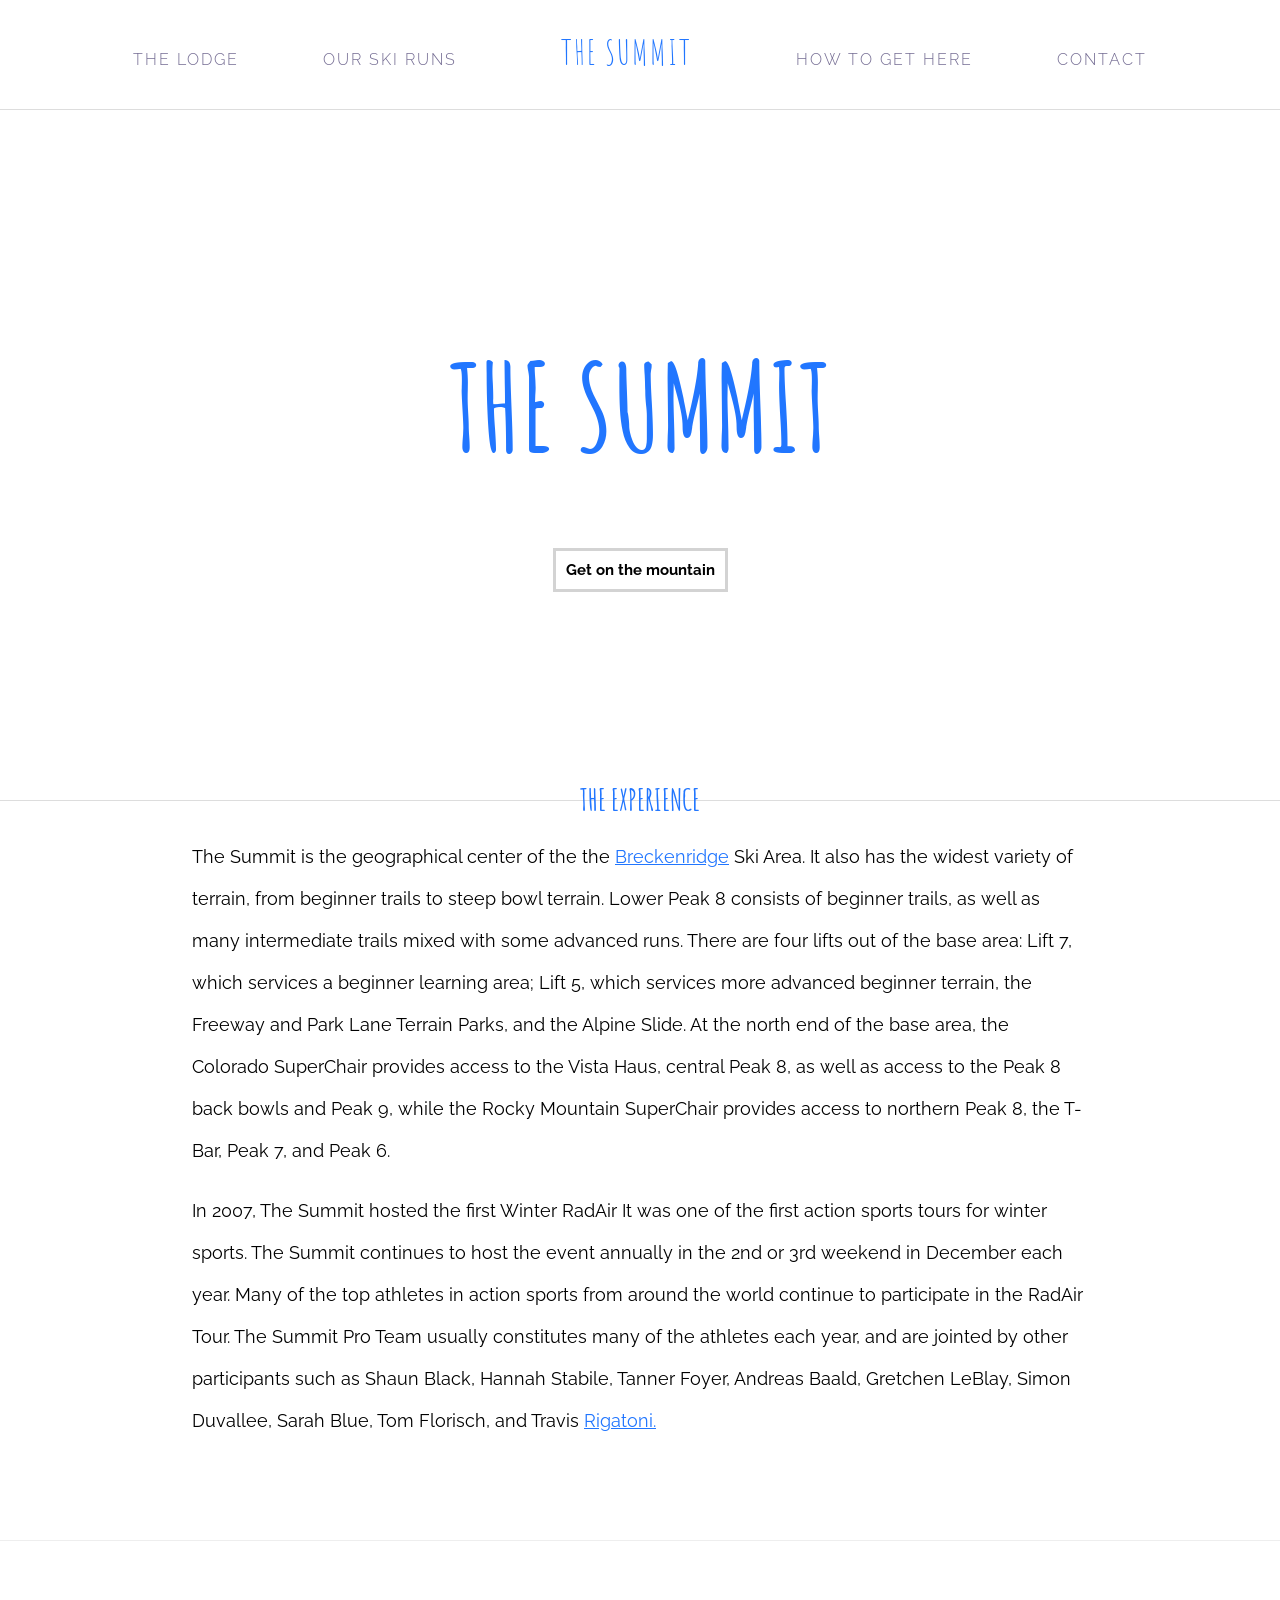
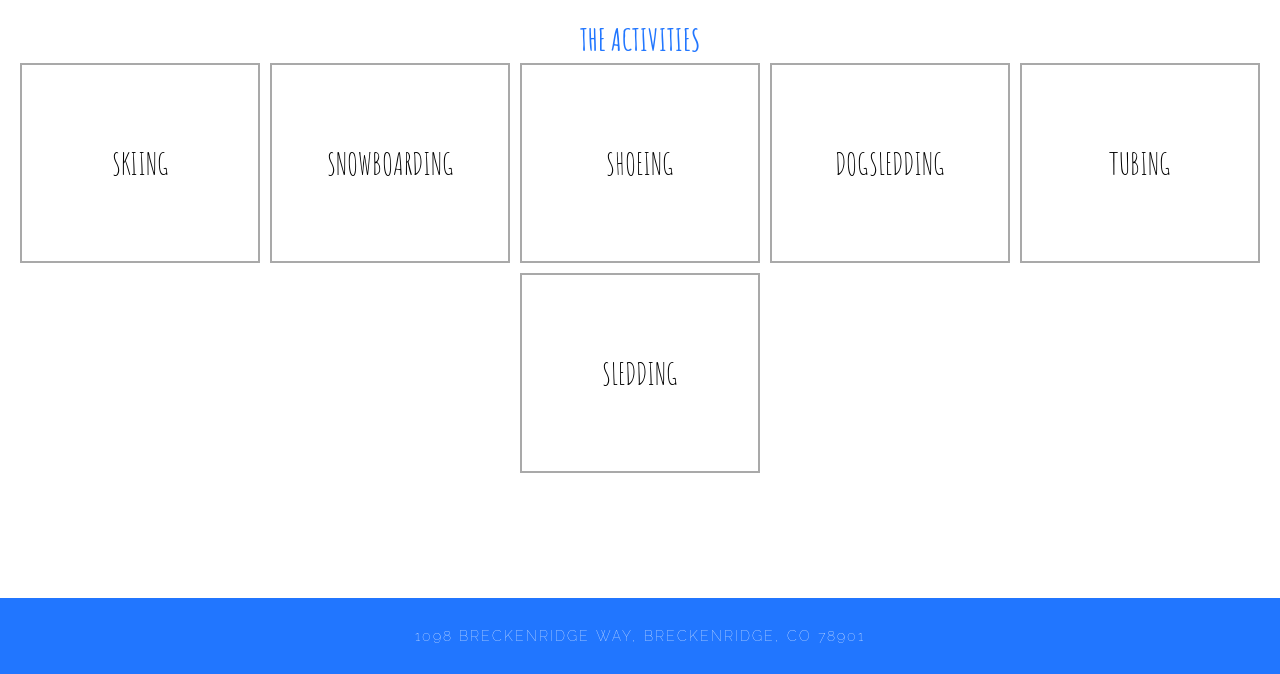
==== index.html @ 74fc0a3c "Rename 2-The_summit.html to index.html" ====
<!DOCTYPE html>
<html>
  <head>
    <title>Experience the Summit at Breckenridge!</title>
    <link href="https://fonts.googleapis.com/css?family=Amatic+SC|Raleway:100,200,300,400,500,600,700,800,900" rel="stylesheet">
    <link rel="stylesheet" type="text/css" href="2-The_summit_1.css">
    <link rel="stylesheet" type="text/css" href="2-The_summit_2.css">
  </head>
<body>
  <div class="navigation">
    <ul>
      <a class="nav-link">The Lodge</a>
      <a class="nav-link">Our Ski Runs</a>
      <a class="nav-link logo">The Summit</a>
      <a class="nav-link">How to Get Here</a>
      <a class="nav-link">Contact</a>
    </ul>
  </div>

  <div class="banner">
    <div class="banner-text">
      <h1>Experience</h1>
      <h2>The Summit</h2>
      <a href="#" class="btn">Get on the mountain</a>
    </div>
  </div>

  <div class="content">
    <h2>The Experience</h2>
    <div class="description">
      <p>The Summit is the geographical center of the the <a href="http://www.gobreck.com/">Breckenridge</a> Ski Area. It also has the widest variety of terrain, from beginner trails to steep bowl terrain. Lower Peak 8 consists of beginner trails, as well as many intermediate trails mixed with some advanced runs. There are four lifts out of the base area: Lift 7, which services a beginner learning area; Lift 5, which services more advanced beginner terrain, the Freeway and Park Lane Terrain Parks, and the Alpine Slide. At the north end of the base area, the Colorado SuperChair provides access to the Vista Haus, central Peak 8, as well as access to the Peak 8 back bowls and Peak 9, while the Rocky Mountain SuperChair provides access to northern Peak 8, the T-Bar, Peak 7, and Peak 6.</p>
      <p>In 2007, The Summit hosted the first Winter RadAir It was one of the first action sports tours for winter sports. The Summit continues to host the event annually in the 2nd or 3rd weekend in December each year. Many of the top athletes in action sports from around the world continue to participate in the RadAir Tour. The Summit Pro Team usually constitutes many of the athletes each year, and are jointed by other participants such as Shaun Black, Hannah Stabile, Tanner Foyer, Andreas Baald, Gretchen LeBlay, Simon Duvallee, Sarah Blue, Tom Florisch, and Travis <a href="https://www.google.com/search?q=rigatoni&rlz=1C5CHFA_enUS751US751&source=lnms&tbm=isch&sa=X&ved=0ahUKEwj5qu257ZvYAhVp3IMKHfkHDyUQ_AUICigB&biw=948&bih=1103">Rigatoni.</a></p>
    </div>
  </div>

  <div class="activities-panel">
    <h2>The Activities</h2>
    <a class="activity">
      Skiing
    </a>
    <a class="activity">
      Snowboarding
    </a>
    <a class="activity">
      Shoeing
    </a>
    <a class="activity">
      Dogsledding
    </a>
    <a class="activity">
      Tubing
    </a>
    <a class="activity">
      Sledding
    </a>
  </div>

  <div class="footer">
    <h2>1098 Breckenridge Way, Breckenridge, CO 78901</h2>
  </div>

  </body>
</html>
---- 2-The_summit_1.css ----
body{
    background-color: #ffffff;
    margin: 0px;
    padding:0px;
  }
  .navigation{
    box-sizing: border-box;
    background-color: #ffffff;
    border-bottom: 1px solid #dddddd;
    left: 0px;
    overflow-y: auto;
    padding:30px;
    position: fixed;
    text-align: center;
    top: 0px;
    width: 100%;
    z-index: 999;
  }
  ul{
    margin: 0px;
    padding: 0px;
  }
  .navigation a{
    color: #736B92;
    display: inline-block;
    font-family: 'Raleway', sans-serif;
    font-size: 16px;
    font-weight: 300;
    letter-spacing: 2px;
    padding: 10px 40px;
    text-transform: uppercase;
  }
  a.logo{
    color: #2176FF;
    font-family: 'Amatic SC',sans-serif;
    font-size: 34px;
    padding: 0px 60px;
    text-align: center;
    text-transform: uppercase;
  }
  .banner{
    background-image: url("https://images.unsplash.com/photo-1418290232843-5d7a0bd93f7d?dpr=1&auto=format&crop=entropy&fit=crop&w=1500&h=1001&q=80&cs=tinysrgb");
    background-position: center top;
    background-size: cover;
    border-bottom: 1px solid #dddddd;
    height: 700px;
    position: relative;
    text-align: center;
    top: 100px;
    width: 100%;
  }
  .banner-text{
    position: relative;
    top: 200px;
  }
  h1{
    color: #ffffff;
    font-family: 'Raleway',sans-serif;
    font-size: 60px;
    font-weight: 100;
    letter-spacing: 2px;
    margin: 0px;
    text-align: center;
    text-transform: uppercase;
  }
  h2{
    color: #2176FF;
    font-family: 'Amatic SC',sans-serif;
    font-size: 30px;
    margin: 0px;
    text-align: center;
    text-transform: uppercase;
  }
  .banner h2{
    font-size: 120px;
    margin: -40px 0px 80px 0px;
  }
  .content{
    background-image: url('https://content.codecademy.com/courses/learn-links-and-buttons/project/mountain1.jpg');
    background-position: center top;
    background-size: cover;
    border-bottom: 1px solid #eeeeee;
    margin: 0 auto;
    overflow-y: auto;
    padding: 80px 0px;
    position: relative;
    text-align: center;
  }
  p{
    color: #000000;
    font-family: 'Raleway',sans-serif;
    font-size: 18px;
    line-height: 42px;
    text-align: left;
  }
  .description{
    display: inline-block;
    width: 70%;
  }
  .activities-panel{
    margin-bottom: 40px;
    padding: 80px 0px;
    text-align: center;
    display: flex;
    align-items: flex-start;
    flex-wrap: wrap;
    justify-content: center;
  }
  .activities-panel h2 {
    width: 100%;
  }
  .activity{
    background-color: #2176FF;
    box-sizing: border-box;
    width: 240px;
    height: 200px;
    display: flex;
    align-items: center;
    justify-content: center;
    color: #fff;
    font-family: 'Amatic SC',sans-serif;
    font-size: 30px;
    text-align: center;
    text-transform: uppercase;
    margin: 5px;
  }
  .footer{
    background-color: #2176FF;
    padding: 30px;
    text-align: center;
  }
  .footer h2{
    color: #ffffff;
    font-family: 'Raleway',sans-serif;
    font-size: 14px;
    font-weight: 100;
    letter-spacing: 2px;
  }
  
  a {
    cursor: default;
    text-decoration-line: none;
  }
---- 2-The_summit_2.css ----
a {
    color: #2176FF;
    text-decoration: underline;
    cursor: pointer;
  }
  
  a:hover {
    color: #000000;
    text-decoration: none;
    border: solid 2px darkgrey;
    background-color: #ffffff;
    border-radius: 3px;
    box-shadow: 5px 5px grey;
  }
  
  .nav-link {
    text-decoration: none;
  }
  
  .nav-link:hover {
    color: lightblue;
    font-weight: bold;
  }
  
  .btn {
    border: solid 3px lightgray;
    text-decoration: none;
    font-family: 'Raleway', sans-serif;
    color: #000000;
    font-weight: bold;
    font-size: 15px;
    padding: 10px;
    background-color: white;
  }
  
  .btn:hover {
    background-color: blue;
    color: white;
    border: solid 3px lightgray;
    border-radius: 3px;
    box-shadow: 0px 0px;
  }
  
  .btn:active {
    margin-bottom: 10px;
    margin-left: 10px;
    background-color: darkblue;
      box-shadow: 2px 2px;
  }
  
  .activity {
    color: black;
    text-decoration: none;
    border: solid 2px darkgrey;
    background-color: #ffffff;
  }
  
  .activity:hover {
    border: solid 3px black;
    border-radius: 5px;
    box-shadow: 8px 8px grey;
  }
  
  .activity:active {
    border: solid 3px blue;
    border-radius: 5px;
    box-shadow: 5px 5px grey;
    font-weight: bold;
    color: black;
  }
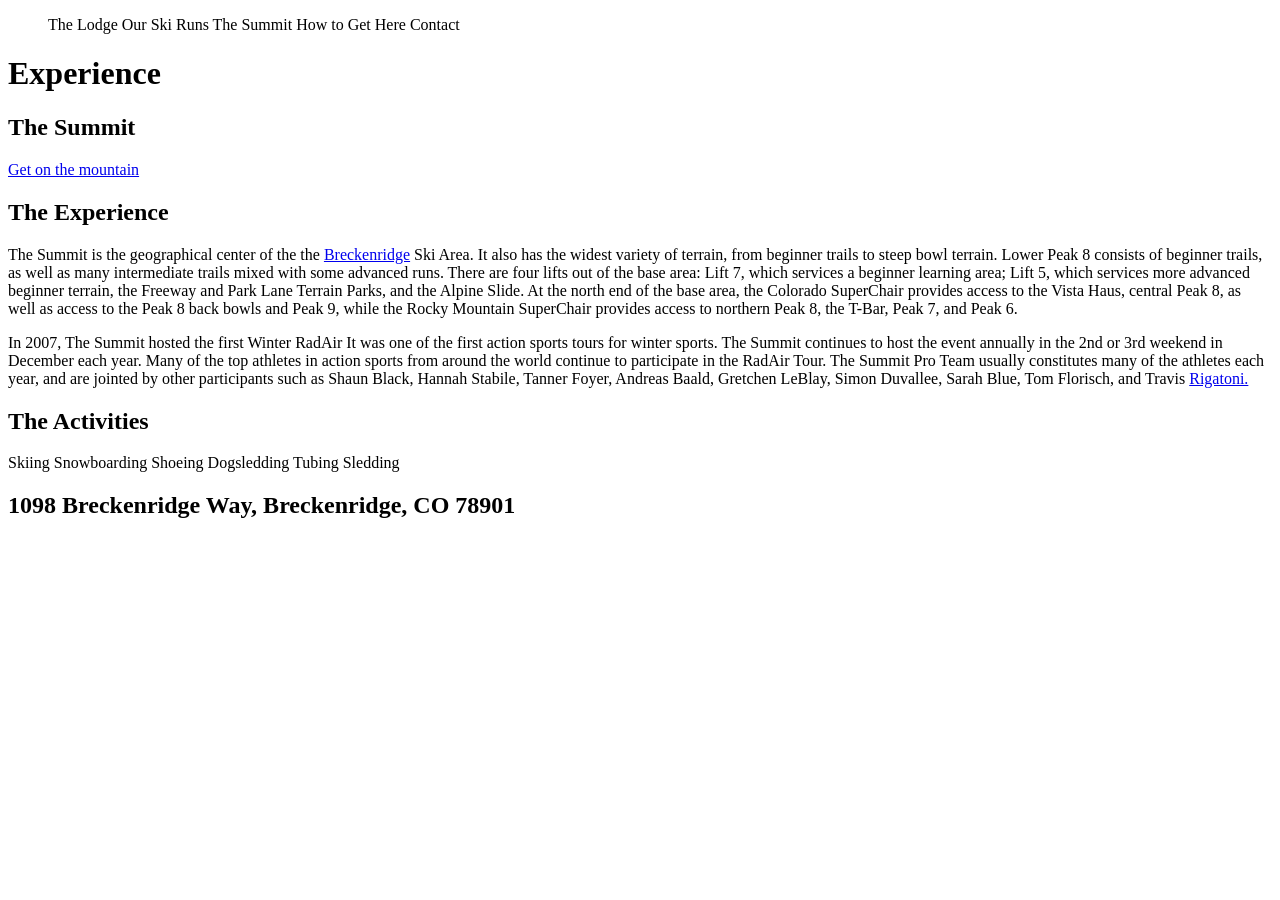
==== commit b6c3e88e: "Update index.html Renamed CSS files" ====
--- a/index.html
+++ b/index.html
@@ -3,8 +3,8 @@
   <head>
     <title>Experience the Summit at Breckenridge!</title>
     <link href="https://fonts.googleapis.com/css?family=Amatic+SC|Raleway:100,200,300,400,500,600,700,800,900" rel="stylesheet">
-    <link rel="stylesheet" type="text/css" href="2-The_summit_1.css">
-    <link rel="stylesheet" type="text/css" href="2-The_summit_2.css">
+    <link rel="stylesheet" type="text/css" href="style-1.css">
+    <link rel="stylesheet" type="text/css" href="style-2.css">
   </head>
 <body>
   <div class="navigation">
